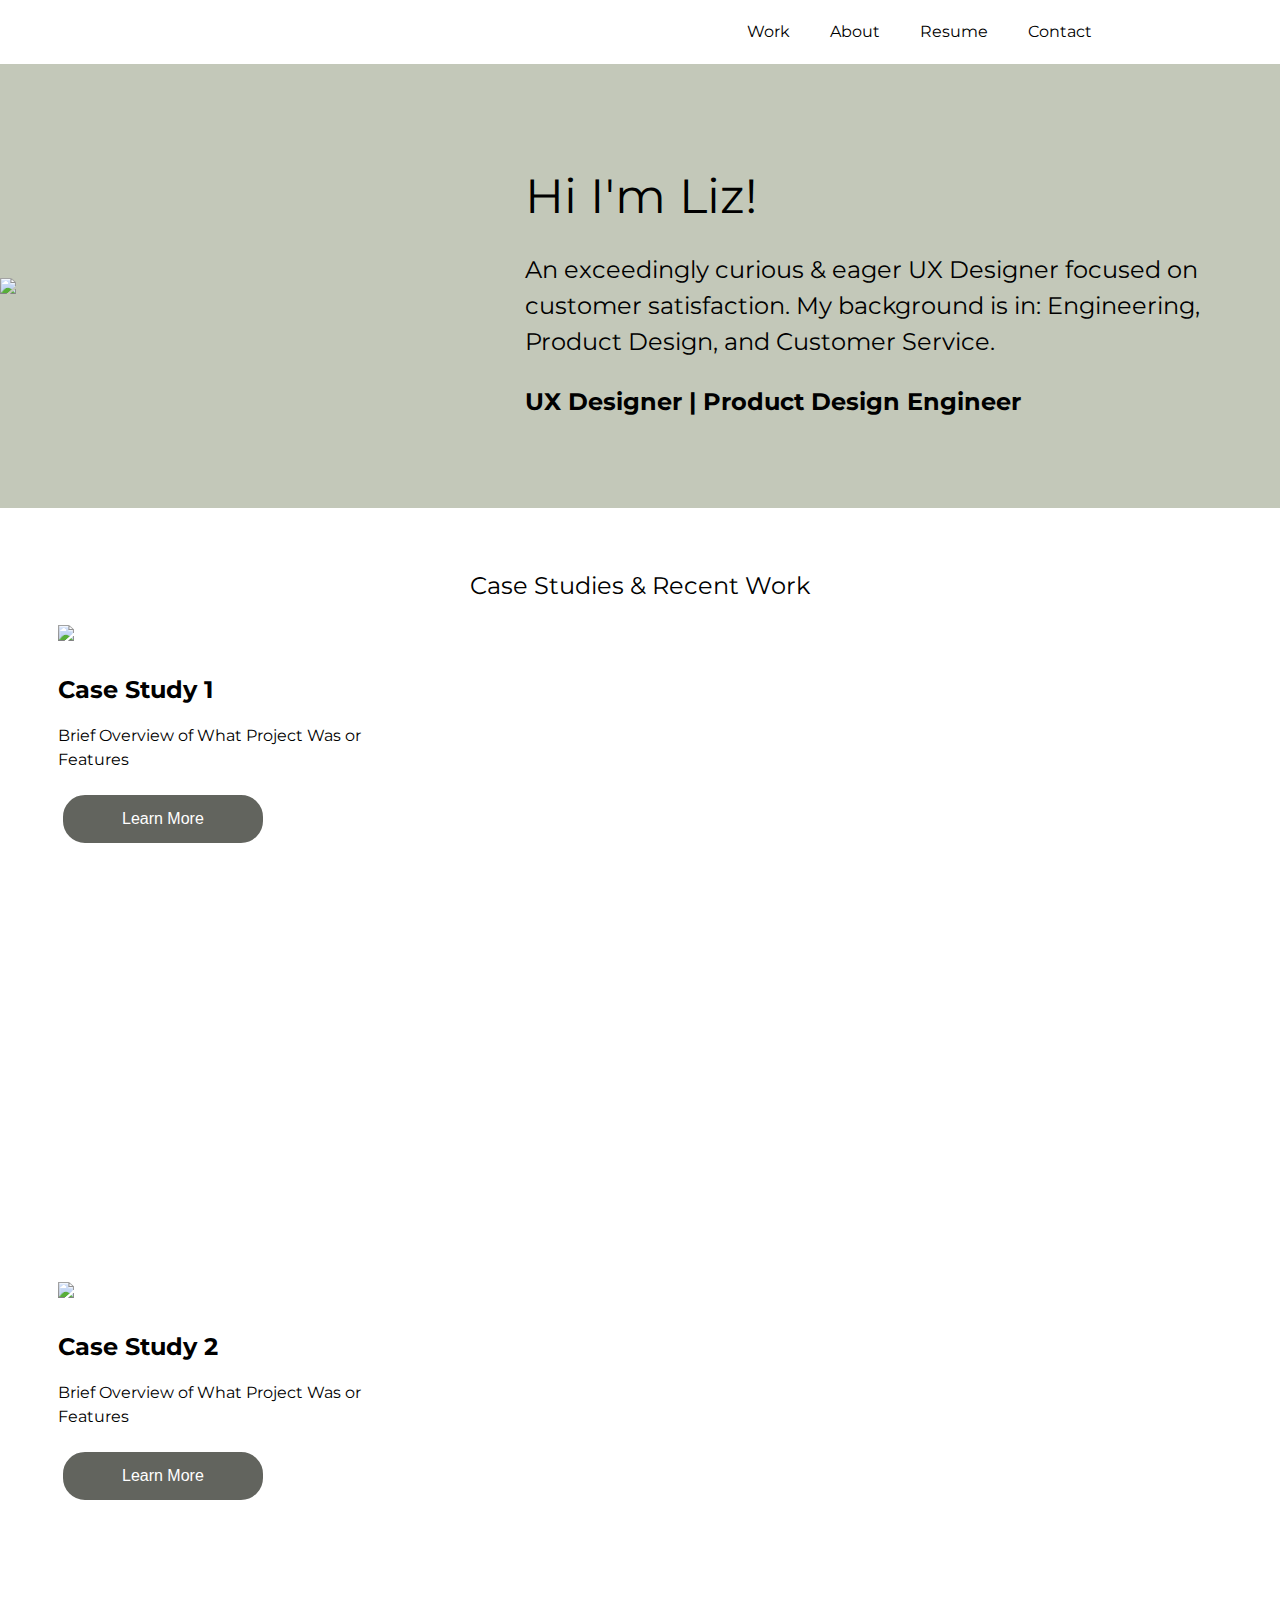
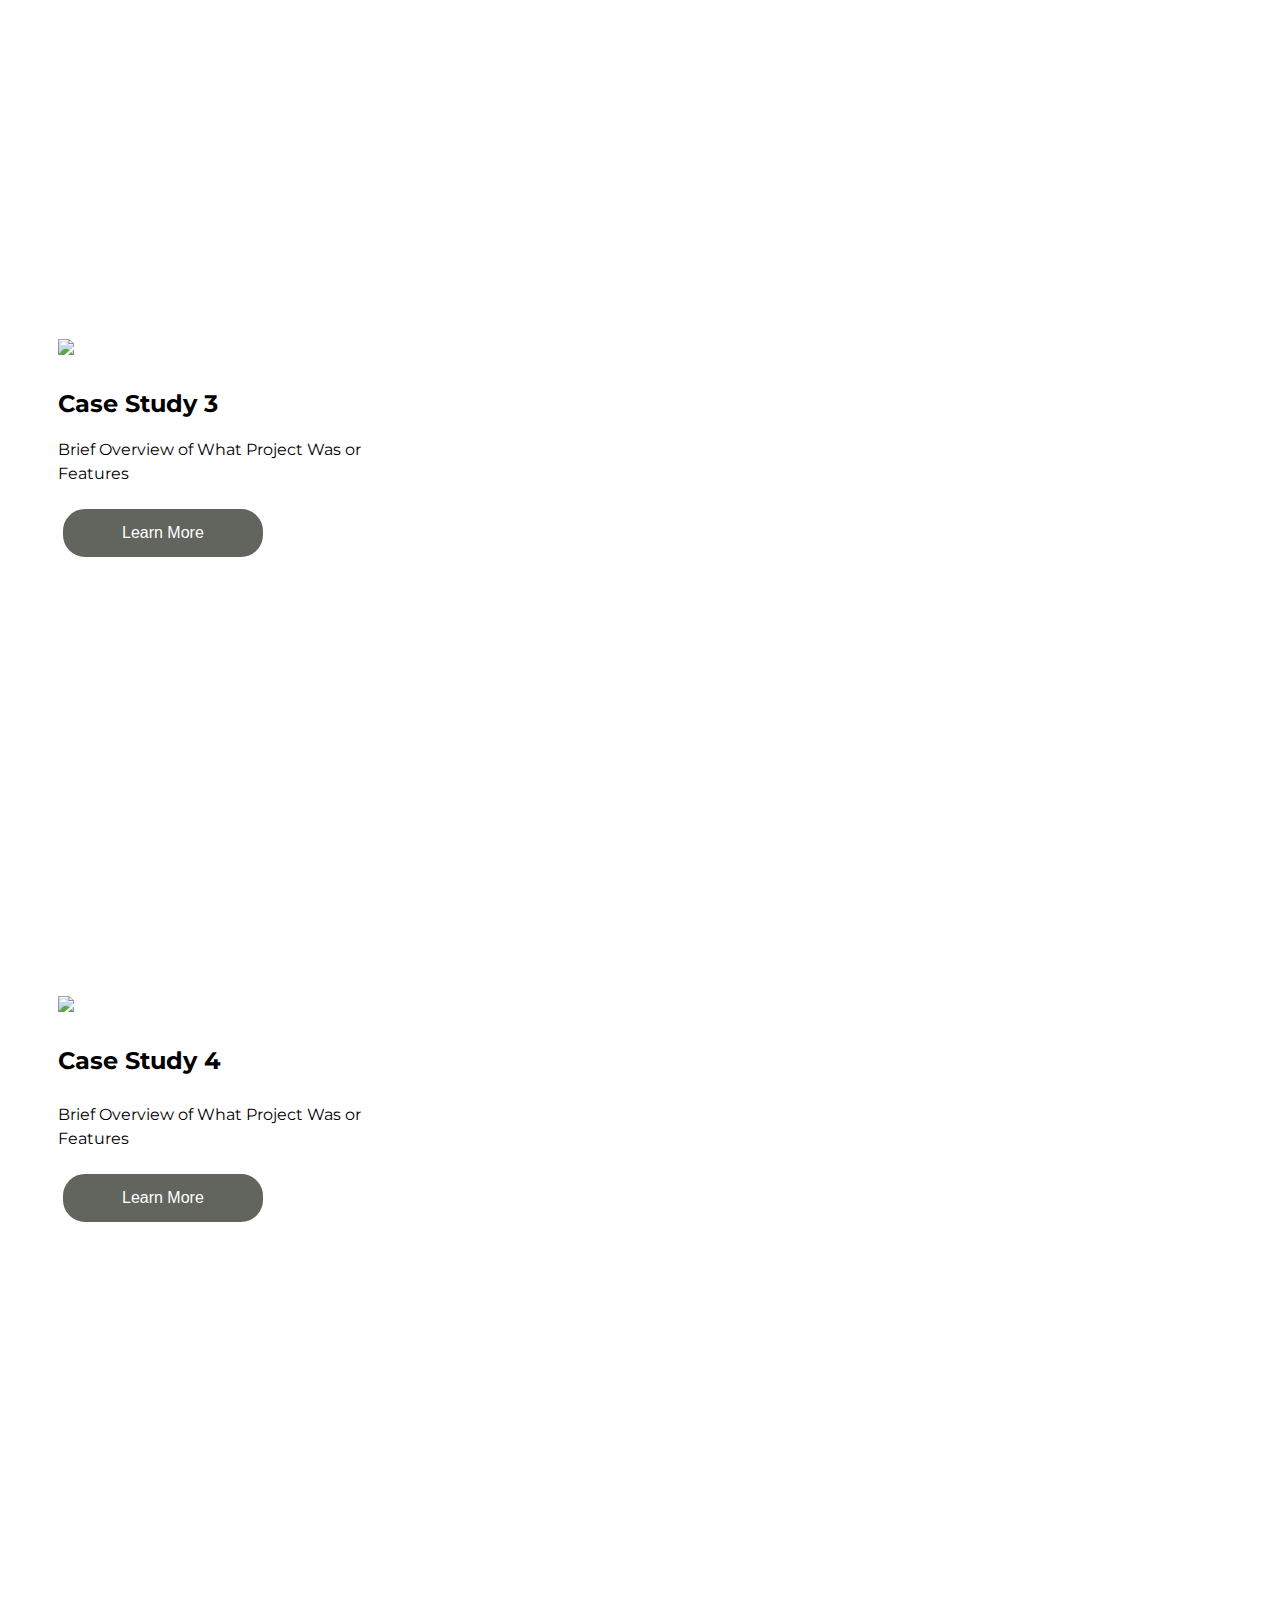
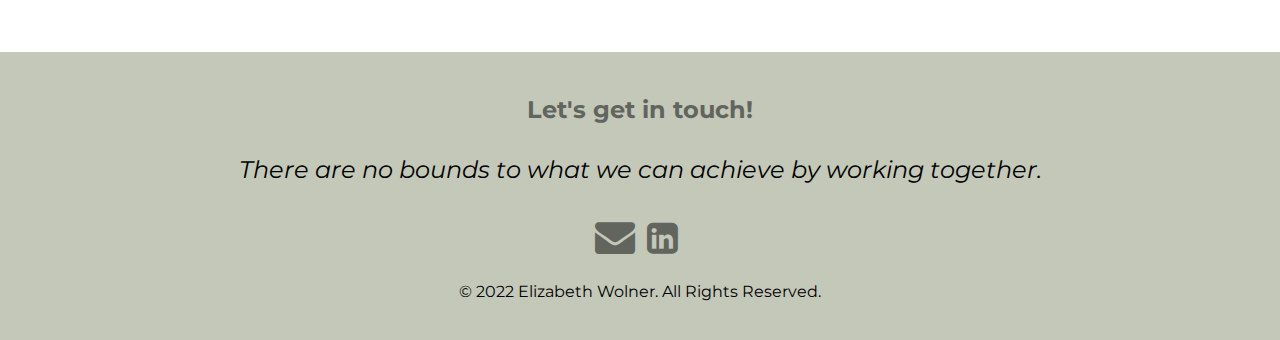
==== MySite/index.html @ 82949cc6 "Header, Hero, Footer & in-progress Cards" ====
<!DOCTYPE html>

<html>
<!--Header-->
<header>
    <!--Link to Call in Google Font-->
    <!--My font-->
    <link rel="preconnect" href="https://fonts.googleapis.com">
    <link rel="preconnect" href="https://fonts.gstatic.com" crossorigin>
    <link href="https://fonts.googleapis.com/css2?family=Montserrat:ital,wght@0,400;0,700;1,400&display=swap" rel="stylesheet">
    <!--<link rel="preconnect" href="https://fonts.googleapis.com" />
    <link rel="preconnect" href="https://fonts.gstatic.com" crossorigin />
    <link href="https://fonts.googleapis.com/css2?family=Roboto:wght@400;700&display=swap" rel="stylesheet" />-->
    <meta charset="UTF-8">
    <!--Link to Call in Css File-->
    <link rel="stylesheet" href="styles.css" />
    <!--Favicon 16px x 16px-->
    <link rel="icon" type="image/x-icon" href="Images/favicon.png" />
    <!--Site Name-->
    <title> Elizabeth Wolner Portfolio Site </title>
    <meta name="viewport" content="width=device-width, initial-scale=1">
<link rel="stylesheet" href="https://cdnjs.cloudflare.com/ajax/libs/font-awesome/4.7.0/css/font-awesome.min.css">
</header>
<!--Content-->

<body>
    <!--Navigation-->
    <nav>
        <!--Nav Item 1 (what is in the white will display (ex. Work))-->
        <div class="nav-link">
            <a href="">Work</a>
        </div>

        <!--Nav Item 2-->
        <div class="nav-link">
            <a href="">About</a>
        </div>

        <!--Nav Item 3-->
        <div class="nav-link">
            <a href="">Resume</a>
        </div>

        <!--Nav Item 4-->
        <div class="nav-link" style="margin-right: 148px;">
            <a href="">Contact</a>
        </div>
    </nav>

    <!--Hero-->
    <section class="hero-container">
        <!--Image-->
        <div class="hero-container_img">
            <img src="images/Liz neutral 1.png">
        </div>

        <!--Text Info-->
        <div class="hero_container-copy">
            <h1 class="margin-bottom_five font-regular">Hi I'm Liz!</h1>
            <h2 class="hero-container_sub-copy">An exceedingly curious & eager UX Designer focused on customer satisfaction. My background is in: Engineering, Product
                Design, and Customer Service.</h2>
                <h3>UX Designer | Product Design Engineer</h3>
        </div>
    </section>

<!--Case Study Cards-->
<section>
<h2 class="center">Case Studies &amp; Recent Work</h2>
    <!--Card Container-->
    <div>
<!--Card 1-->
<div class="card">
    <a class="link-no_underline" href="">
        <div>
            <!--To call in width and height do "width"x"height"-->
            <img src="https://via.placeholder.com/332">
            <h3 class="margin-bottom_five">Case Study 1</h3>
            <p class="card-text">Brief Overview of What Project Was or Features</p>
            <!--LIZ STYLE THIS TO BE A BUTTON-->
            <button type="button">Learn More</button>
        </div>
    </a>
</div>
<!--Card 2-->
<div class="card">
    <a class="link-no_underline" href="">
        <div>
            <img src="https://via.placeholder.com/332">
            <h3 class="margin-bottom_five">Case Study 2</h3>
            <p class="card-text">Brief Overview of What Project Was or Features</p>
            <!--LIZ STYLE THIS TO BE A BUTTON-->
            <button type="button">Learn More</button>
        </div>
    </a>
</div>
<!--Card 3-->
<div class="card">
    <a class="link-no_underline" href="">
        <div>
            <img src="https://via.placeholder.com/332">
            <h3 class="margin-bottom_five">Case Study 3</h3>
            <p class="card-text">Brief Overview of What Project Was or Features</p>
            <!--LIZ STYLE THIS TO BE A BUTTON-->
            <button type="button">Learn More</button>
        </div>
    </a>
</div>
<!--Card 4-->
<div class="card">
    <a class="link-no_underline" href="">
        <div>
            <img src="https://via.placeholder.com/332">
            <h3>Case Study 4</h3>
            <p class="card-text">Brief Overview of What Project Was or Features</p>
            <!--LIZ STYLE THIS TO BE A BUTTON-->
                <button type="button">Learn More</button>
      </div>
    </a>
</div>
    </div>
</section>

<!--Footer-->
<footer class="footer-container">
    <!--Contact-->
    <h2 class="margin-bottom_five footer-h2">Let's get in touch!</h2>
    <p class="footer-copy">There are no bounds to what we can achieve by working together.</p>
    <!--LIZ Re-code the email address to be an icon-->
    <a class="link-no_underline" href="mailto:elizabeth.wolner@gmail.com" target="blank"><i class="fa fa-envelope" style="font-size:40px;color:#62645E; margin:8x;"></i>
    </a>
    <a class="link-no_underline" href="https://www.linkedin.com/in/elizabeth-wolner-6ba66255/" target="blank"> <i class="fa fa-linkedin-square" style="font-size:36px;color:#62645E; margin:8px;"></i>
    </a>
    
       
        <!--<i class="fa fa-envelope" style="font-size:40px;color:#505050; margin:8x;"></i>-->
   
    <!--if you want a phone number, code: <a href="tel:612-940-3488">[Phone Icon]</a>-->

    <!--Copyright !!!!UPDATE COPYRIGHT EVERY YEAR!!!!-->
    <p>&copy; 2022 Elizabeth Wolner. All Rights Reserved.</p>
</footer>

</body>

</html>
---- MySite/styles.css ----
/*this is a comment*/
/*--------------Define Global Css--------------*/
body {
    font-family: 'Montserrat', sans-serif;
    font-weight: 700;
    color: #000000;
    line-height: 1.5;
    margin: 0;
}

/*--------------Define Default Global Font Size--------------*/

h1 {
    font-size: 48px;
}

h2 {
    font-size: 24px;
    font-weight: 400;
}

h3 {
    font-size: 24px;
}

h4 {
    font-size: 18px;
}

h5 {
    font-size: 16px;
}

p {
    font-size: 16px;
    font-weight: 400;
}

/*font-size defaults to 16px*/
/*people don't always use underlines on links, use underline if with other non-underlined content*/
/*by default links ALWAYS have an underline and are bright blue/purple*/

a {
    font-size: 16px;
    font-weight: 400;
    color: #000000;
    text-decoration: none;
}

/*how to get underline to disappear or show*/

a:hover {
    text-decoration: underline;
}

/*--------------Define Global Helper Style--------------*/

.font-regular {
    font-weight: 400;
}

.center {
    text-align: center;
}

/* default margin was 24*/

.margin-bottom_five {
    margin-bottom: 5px;
}

.link {
    text-decoration: underline;
}

/*this is an ACTION for the LINK class not a new class*/
.link:hover {
    text-decoration: none;
}

.link-no_underline {
    text-decoration: none;
}

.link-no_underline:hover {
    text-decoration: none;
}

/*if you are using zero as a measurement you JUST write 0*/
.margin-top_zero {
    margin-top: 0;
}


/*--------------Define Navigation Styles--------------*/

/*!!!!Liz ask how to define the height of the nav!!!!*/
/*if we didn't define the background color, it would be transparent*/
nav {
    background-color: #ffffff;
    display: flex;
    flex-direction: row wrap;
    justify-content: flex-end;
    /*this right-aligns it*/
    padding-right: 20px;
    position: sticky;
    top: 0;
}

/*if you say JUST padding or JUST margin it will put equal amount around the whole thing*/
.nav-link {
    display: flex;
    padding: 20px;
}

/*--------------Define Hero Styles--------------*/

.hero-container {
    background-color: #C3C8B9;
    display: flex;
    align-items: center;
    margin-bottom: 60px;
}

/*40% 60% is good ratio for image/text in hero*/

.hero-container_img {
    width: 40%;
}

/*look for this class THEN look for the image inside - won't target ALL images*/
.hero-container_img img {
    width: 100%;
    /*removing white space from below my hero image*/
    display: block;
}

/*padding can be in pixels or percents, percents are more fluid*/
.hero_container-copy {
    width: 60%;
    padding: 5%;
}

.hero-container_sub-copy {
    font-weight: 400;
}

.card {
    height: 657px;
    width: 448px;
    border: 0;
    padding-left: 58px;
    padding-right: 58px;
}

.card-text {
    width:341px;
}
/*--------------Define Footer Styles--------------*/
.footer-container {
    background-color: #C3C8B9;
    padding-bottom: 20px;
    padding-top: 20px;
    text-align: center;
}

.footer-h2 {
    font-size: 24px;
    font-weight: 700;
    color: #62645E;
}

.footer-copy {
    font-size: 24px;
    font-style: italic;
}

/*--------------Define Button Styles--------------*/
/*had to add a white border so there wouldn't be "jumping" when I added the hover feature*/
button {
    border: solid;
    border-radius: 25px;
    background-color: #62645E;
    color: #fff;
    padding: 15px 59px;
    text-align: center;
    text-decoration: none;
    display: inline-block;
    font-size: 16px;
    margin: 4px 2px;
    /*what does this mean?*/
    cursor: pointer;
}

button:hover {
    border: solid;
    color: #62645E;
    background-color: #fff;
}
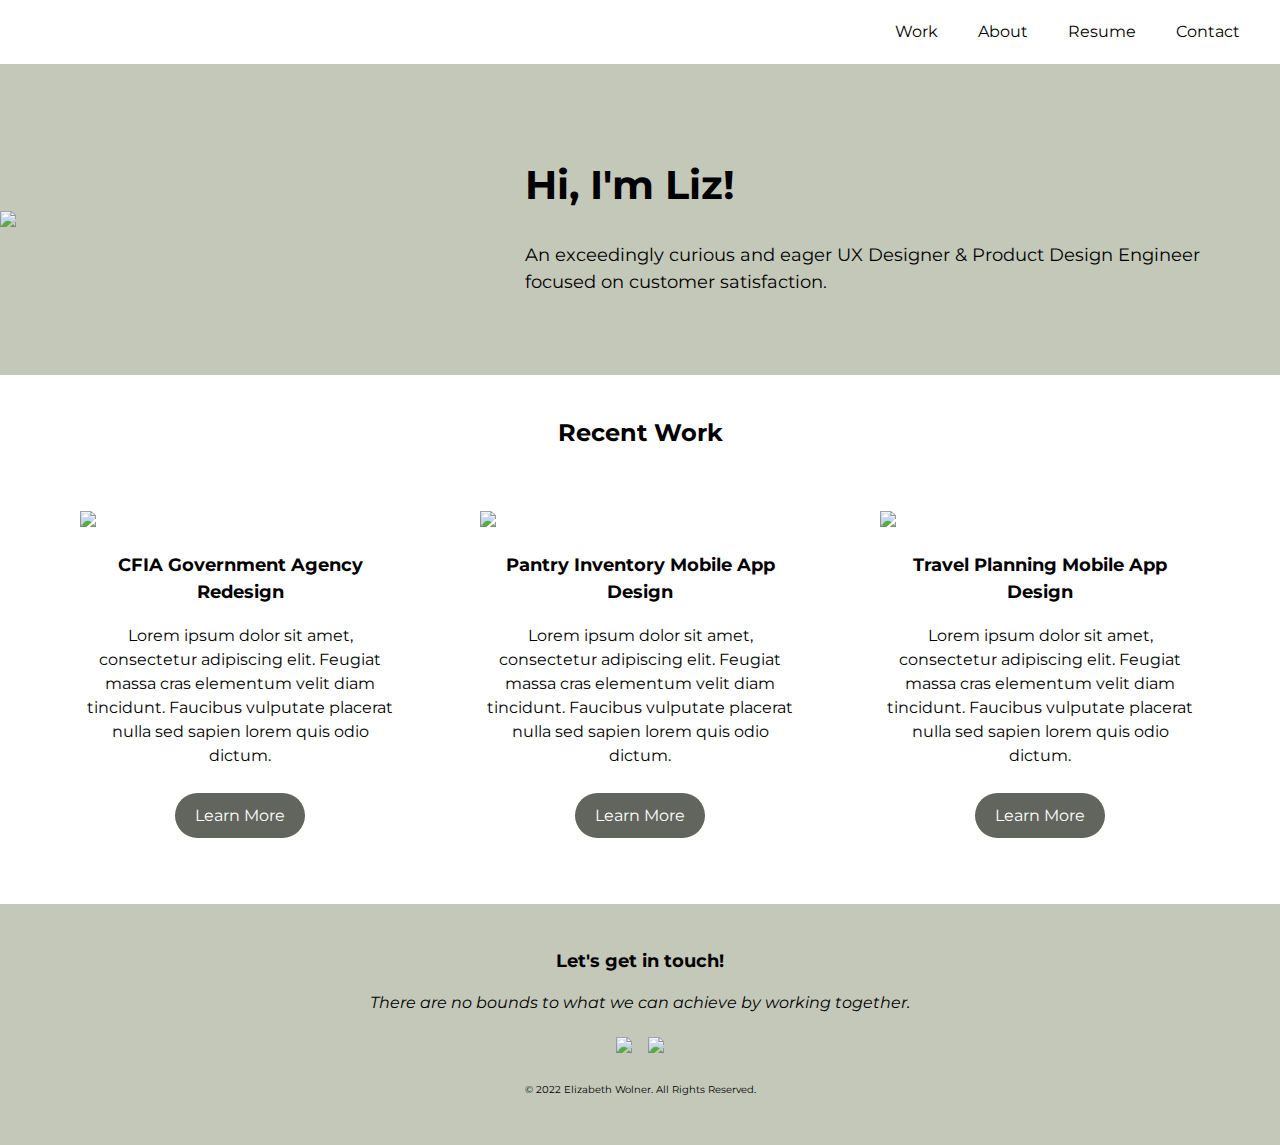
==== commit 492df72f: "Added Style and media queries" ====
--- a/MySite/index.html
+++ b/MySite/index.html
@@ -7,19 +7,17 @@
     <!--My font-->
     <link rel="preconnect" href="https://fonts.googleapis.com">
     <link rel="preconnect" href="https://fonts.gstatic.com" crossorigin>
-    <link href="https://fonts.googleapis.com/css2?family=Montserrat:ital,wght@0,400;0,700;1,400&display=swap" rel="stylesheet">
-    <!--<link rel="preconnect" href="https://fonts.googleapis.com" />
-    <link rel="preconnect" href="https://fonts.gstatic.com" crossorigin />
-    <link href="https://fonts.googleapis.com/css2?family=Roboto:wght@400;700&display=swap" rel="stylesheet" />-->
+    <link href="https://fonts.googleapis.com/css2?family=Montserrat:ital,wght@0,400;0,700;1,400&display=swap"
+        rel="stylesheet">
     <meta charset="UTF-8">
+    <meta name="viewport" content="width=device-width, initial-scale=1">
     <!--Link to Call in Css File-->
     <link rel="stylesheet" href="styles.css" />
     <!--Favicon 16px x 16px-->
     <link rel="icon" type="image/x-icon" href="Images/favicon.png" />
     <!--Site Name-->
     <title> Elizabeth Wolner Portfolio Site </title>
-    <meta name="viewport" content="width=device-width, initial-scale=1">
-<link rel="stylesheet" href="https://cdnjs.cloudflare.com/ajax/libs/font-awesome/4.7.0/css/font-awesome.min.css">
+
 </header>
 <!--Content-->
 
@@ -42,7 +40,7 @@
         </div>
 
         <!--Nav Item 4-->
-        <div class="nav-link" style="margin-right: 148px;">
+        <div class="nav-link">
             <a href="">Contact</a>
         </div>
     </nav>
@@ -51,94 +49,82 @@
     <section class="hero-container">
         <!--Image-->
         <div class="hero-container_img">
-            <img src="images/Liz neutral 1.png">
+            <img src="images/Liz-hero-image.png">
         </div>
 
         <!--Text Info-->
         <div class="hero_container-copy">
-            <h1 class="margin-bottom_five font-regular">Hi I'm Liz!</h1>
-            <h2 class="hero-container_sub-copy">An exceedingly curious & eager UX Designer focused on customer satisfaction. My background is in: Engineering, Product
-                Design, and Customer Service.</h2>
-                <h3>UX Designer | Product Design Engineer</h3>
+            <h1 class="margin-bottom_five">Hi, I'm Liz!</h1>
+            <h2 class="hero-container_sub-copy">An exceedingly curious and eager UX Designer &amp; Product Design Engineer
+                focused on customer satisfaction.</h2>
+
         </div>
     </section>
 
-<!--Case Study Cards-->
-<section>
-<h2 class="center">Case Studies &amp; Recent Work</h2>
-    <!--Card Container-->
-    <div>
-<!--Card 1-->
-<div class="card">
-    <a class="link-no_underline" href="">
-        <div>
-            <!--To call in width and height do "width"x"height"-->
-            <img src="https://via.placeholder.com/332">
-            <h3 class="margin-bottom_five">Case Study 1</h3>
-            <p class="card-text">Brief Overview of What Project Was or Features</p>
-            <!--LIZ STYLE THIS TO BE A BUTTON-->
-            <button type="button">Learn More</button>
+    <!--Case Study Cards-->
+    <section>
+        <h2 class="center bold font-increase">Recent Work</h2>
+        <!--Card Container-->
+        <div class="card-container">
+            <!--Card 1-->
+            <div class="card">
+                <a href="">
+                    <!--Image-->
+                    <!--To call in width and height do "width"x"height"-->
+
+                    <img src="images/pexels-andre-furtado-2960861.jpg">
+                    <div class="card-copy">
+                        <h3>CFIA Government Agency Redesign</h3>
+                        <p class="padding">Lorem ipsum dolor sit amet, consectetur adipiscing elit. Feugiat massa cras elementum velit diam tincidunt. Faucibus vulputate placerat nulla sed sapien lorem quis odio dictum. </p>
+                        <!--LIZ STYLE THIS TO BE A BUTTON-->
+                        <p><a class="button" href="" target="blank">Learn More</a></p>
+                    </div>
+
+            </div>
+            <!--Card 2-->
+            <div class="card">
+                <a href="">
+
+                    <img src="images/pexels-nataliya-vaitkevich-8939309.jpg">
+                    <div class="card-copy">
+                        <h3>Pantry Inventory Mobile App Design</h3>
+                        <p class="padding">Lorem ipsum dolor sit amet, consectetur adipiscing elit. Feugiat massa cras elementum velit diam tincidunt. Faucibus vulputate placerat nulla sed sapien lorem quis odio dictum. </p>
+                         <p><a class="button" href="" target="blank">Learn More</a></p>
+                    </div>
+                </a>
+            </div>
+            <!--Card 3-->
+            <div class="card">
+                <a href="">
+
+                     <img src="https://thumbs.dreamstime.com/b/family-planning-vacation-trip-girl-searching-travel-destination-routes-using-navigation-map-mobile-phone-charging-woman-248492021.jpg">
+                    <div class="card-copy">
+                        <h3>Travel Planning Mobile App Design</h3>
+                        <p class="padding">Lorem ipsum dolor sit amet, consectetur adipiscing elit. Feugiat massa cras elementum velit diam tincidunt. Faucibus vulputate placerat nulla sed sapien lorem quis odio dictum. </p>
+                         <p><a class="button" href="" target="blank">Learn More</a></p>
+                    </div>
+                </a>
+            </div>
+            </a>
         </div>
-    </a>
-</div>
-<!--Card 2-->
-<div class="card">
-    <a class="link-no_underline" href="">
-        <div>
-            <img src="https://via.placeholder.com/332">
-            <h3 class="margin-bottom_five">Case Study 2</h3>
-            <p class="card-text">Brief Overview of What Project Was or Features</p>
-            <!--LIZ STYLE THIS TO BE A BUTTON-->
-            <button type="button">Learn More</button>
-        </div>
-    </a>
-</div>
-<!--Card 3-->
-<div class="card">
-    <a class="link-no_underline" href="">
-        <div>
-            <img src="https://via.placeholder.com/332">
-            <h3 class="margin-bottom_five">Case Study 3</h3>
-            <p class="card-text">Brief Overview of What Project Was or Features</p>
-            <!--LIZ STYLE THIS TO BE A BUTTON-->
-            <button type="button">Learn More</button>
-        </div>
-    </a>
-</div>
-<!--Card 4-->
-<div class="card">
-    <a class="link-no_underline" href="">
-        <div>
-            <img src="https://via.placeholder.com/332">
-            <h3>Case Study 4</h3>
-            <p class="card-text">Brief Overview of What Project Was or Features</p>
-            <!--LIZ STYLE THIS TO BE A BUTTON-->
-                <button type="button">Learn More</button>
-      </div>
-    </a>
-</div>
-    </div>
-</section>
+    </section>
 
-<!--Footer-->
-<footer class="footer-container">
-    <!--Contact-->
-    <h2 class="margin-bottom_five footer-h2">Let's get in touch!</h2>
-    <p class="footer-copy">There are no bounds to what we can achieve by working together.</p>
-    <!--LIZ Re-code the email address to be an icon-->
-    <a class="link-no_underline" href="mailto:elizabeth.wolner@gmail.com" target="blank"><i class="fa fa-envelope" style="font-size:40px;color:#62645E; margin:8x;"></i>
-    </a>
-    <a class="link-no_underline" href="https://www.linkedin.com/in/elizabeth-wolner-6ba66255/" target="blank"> <i class="fa fa-linkedin-square" style="font-size:36px;color:#62645E; margin:8px;"></i>
-    </a>
-    
-       
-        <!--<i class="fa fa-envelope" style="font-size:40px;color:#505050; margin:8x;"></i>-->
-   
-    <!--if you want a phone number, code: <a href="tel:612-940-3488">[Phone Icon]</a>-->
+    <!--Footer-->
+    <footer class="footer-container">
+        <!--Contact-->
+        <h2 class="margin-bottom_five footer-h2">Let's get in touch!</h2>
+        <p class="footer-copy">There are no bounds to what we can achieve by working together.</p>
+        <a href="https://www.linkedin.com/in/elizabeth-wolner-6ba66255/" target="blank"> <img class="footer-img"
+                src="images/linkedin-icon.png">
+        </a>
+        <a href="mailto:elizabeth.wolner@gmail.com" target="blank"><img class="footer-img" src="images/mail-icon.png">
+        </a>
 
-    <!--Copyright !!!!UPDATE COPYRIGHT EVERY YEAR!!!!-->
-    <p>&copy; 2022 Elizabeth Wolner. All Rights Reserved.</p>
-</footer>
+        <!--if you want a phone number, code: <a href="tel:612-940-3488">[Phone Icon]</a>-->
+
+        <!--Copyright !!!!UPDATE COPYRIGHT EVERY YEAR!!!!-->
+        <p class="copyright">&copy; 2022 Elizabeth Wolner. All Rights Reserved.</p>
+    </footer>
 
 </body>
 
--- a/MySite/styles.css
+++ b/MySite/styles.css
@@ -11,20 +11,21 @@
 /*--------------Define Default Global Font Size--------------*/
 
 h1 {
-    font-size: 48px;
+    font-size: 40px;
 }
 
 h2 {
-    font-size: 24px;
+    font-size: 18px;
     font-weight: 400;
 }
 
 h3 {
-    font-size: 24px;
+    font-size: 18px;
 }
 
 h4 {
-    font-size: 18px;
+    font-size: 16px;
+    font-weight: 700;
 }
 
 h5 {
@@ -55,19 +56,12 @@
 
 /*--------------Define Global Helper Style--------------*/
 
-.font-regular {
-    font-weight: 400;
-}
-
 .center {
     text-align: center;
 }
 
 /* default margin was 24*/
 
-.margin-bottom_five {
-    margin-bottom: 5px;
-}
 
 .link {
     text-decoration: underline;
@@ -78,23 +72,15 @@
     text-decoration: none;
 }
 
-.link-no_underline {
-    text-decoration: none;
-}
-
-.link-no_underline:hover {
-    text-decoration: none;
-}
-
+.font-increase {
+font-size: 24px;
+}
 /*if you are using zero as a measurement you JUST write 0*/
-.margin-top_zero {
-    margin-top: 0;
-}
+
 
 
 /*--------------Define Navigation Styles--------------*/
 
-/*!!!!Liz ask how to define the height of the nav!!!!*/
 /*if we didn't define the background color, it would be transparent*/
 nav {
     background-color: #ffffff;
@@ -119,20 +105,26 @@
     background-color: #C3C8B9;
     display: flex;
     align-items: center;
-    margin-bottom: 60px;
+    margin-bottom: 40px;
 }
 
 /*40% 60% is good ratio for image/text in hero*/
 
 .hero-container_img {
     width: 40%;
+    display: flex;
+flex-direction: column;
+justify-content: flex-end;
+align-items: flex-end;
+   /*removing white space from below my hero image
+    display: block; <- don't use will break flex
+    vertical-align: bottom;*/
 }
 
 /*look for this class THEN look for the image inside - won't target ALL images*/
 .hero-container_img img {
     width: 100%;
-    /*removing white space from below my hero image*/
-    display: block;
+ 
 }
 
 /*padding can be in pixels or percents, percents are more fluid*/
@@ -145,55 +137,159 @@
     font-weight: 400;
 }
 
+/*-------------Define Card Styles---------------*/
+
+.bold {
+    font-weight: 700;
+}
+
+.card-container {
+    background-color: #fff;
+    display: flex;
+    flex-flow: row wrap;
+    justify-content:center;
+    margin-left: auto;
+  margin-right: auto;
+    /* can take out later but this will help cards not spread as much*/
+    max-width: 1600px;
+}
+
 .card {
-    height: 657px;
-    width: 448px;
-    border: 0;
-    padding-left: 58px;
-    padding-right: 58px;
-}
-
-.card-text {
-    width:341px;
-}
+    background-color: #fff;
+    width: 25%;
+    margin: 40px;
+
+}
+
+.card img {
+    width: 100%;
+}
+
+.card a:hover {
+    text-decoration: none;
+}
+
+.card-copy {
+    text-align: center;
+    padding: 0 0 20px 0;
+}
+
+.padding {
+    padding-bottom: 20px;
+}
+/*sometimes things don't do what you need them to, in some code she will write !important which will be at the end of the string before semi-colon doesn't work in html*/
+
+/*--------------Define Button Styles--------------*/
+
+.button {
+    background-color: #62645E;
+    border-radius: 25px;
+    color: #fff;
+    text-decoration: none;
+    padding: 13px 20px;
+    cursor: pointer;
+    white-space: nowrap;
+}
+
+.button:hover {
+    border: solid;
+    color: #62645E;
+    background-color: #fff;
+}
+
+
 /*--------------Define Footer Styles--------------*/
 .footer-container {
     background-color: #C3C8B9;
-    padding-bottom: 20px;
-    padding-top: 20px;
+    padding: 29px;
     text-align: center;
 }
 
+.footer-container a:hover {
+    text-decoration: none;
+}
+
 .footer-h2 {
-    font-size: 24px;
-    font-weight: 700;
-    color: #62645E;
+    font-size: 18px;
+    font-weight: 700;
+    color: #000;
 }
 
 .footer-copy {
-    font-size: 24px;
+    font-size: 16px;
     font-style: italic;
 }
 
-/*--------------Define Button Styles--------------*/
-/*had to add a white border so there wouldn't be "jumping" when I added the hover feature*/
-button {
-    border: solid;
-    border-radius: 25px;
-    background-color: #62645E;
-    color: #fff;
-    padding: 15px 59px;
-    text-align: center;
-    text-decoration: none;
-    display: inline-block;
-    font-size: 16px;
-    margin: 4px 2px;
-    /*what does this mean?*/
-    cursor: pointer;
-}
-
-button:hover {
-    border: solid;
-    color: #62645E;
-    background-color: #fff;
+.footer-img {
+  padding: 6px;
+  width: 36px;
+}
+.copyright {
+    font-size: 10px;
+    margin: 16px 16px 19px 16px;
+}
+
+
+
+/*--------------Define Media Queries-------------*/
+/* look into rim or responsive fonts*/
+/* on small devices she usually does min width 100%, bigger is often max*/
+
+@media screen and (max-width: 1024px) {
+
+    p {
+        font-size: 14px;
+    }
+
+    .hero-container_img {
+        width: 50%;
+    }
+
+    .hero-container_copy {
+        width: 50%;
+    }
+
+    .card {
+            width: 50%
+        }
+
+    .card img {
+        width: 100%;
+    }
+}
+
+@media screen and (max-width: 768px) {
+    nav {
+        margin-right: 0;
+    }
+
+    h1 {
+        font-size: 24px;
+    }
+
+    h2 {
+        font-size: 18px;
+    }
+
+    .hero-container {
+        display: flex;
+        flex-direction: column;
+    }
+
+    .hero-container_img {
+        min-width: 100%;
+    }
+
+    .hero-container_copy {
+        min-width: 100%;
+        margin: 20px;
+        padding: 0;
+        text-align: center;
+    }
+      .card {
+            width: 100%
+        }
+.card img {
+        width: 100%;
+    }
 }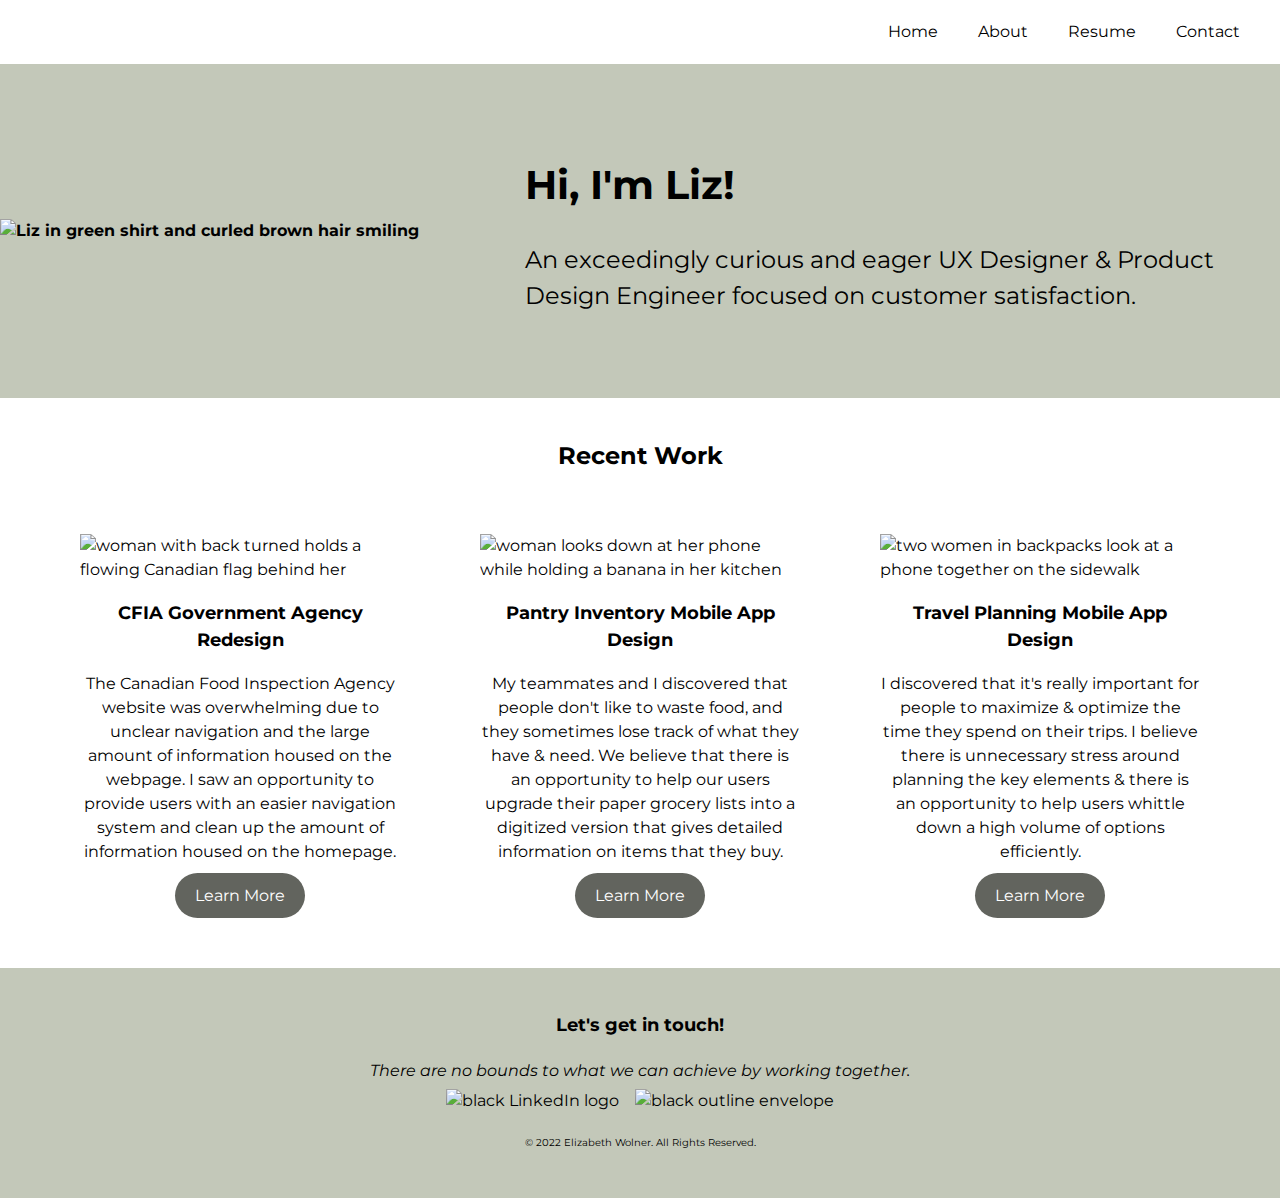
==== commit 8b148fea: "Case Study Pages Complete" ====
--- a/MySite/index.html
+++ b/MySite/index.html
@@ -26,7 +26,7 @@
     <nav>
         <!--Nav Item 1 (what is in the white will display (ex. Work))-->
         <div class="nav-link">
-            <a href="">Work</a>
+            <a href="">Home</a>
         </div>
 
         <!--Nav Item 2-->
@@ -49,7 +49,7 @@
     <section class="hero-container">
         <!--Image-->
         <div class="hero-container_img">
-            <img src="images/Liz-hero-image.png">
+            <img src="https://user-images.githubusercontent.com/104800887/196321266-50e18c8c-cd6d-49af-aa9d-098897c1b691.png" alt="Liz in green shirt and curled brown hair smiling">
         </div>
 
         <!--Text Info-->
@@ -72,10 +72,11 @@
                     <!--Image-->
                     <!--To call in width and height do "width"x"height"-->
 
-                    <img src="images/pexels-andre-furtado-2960861.jpg">
+                    <img src="https://user-images.githubusercontent.com/104800887/196321270-6e9ef766-319e-45ca-9bf1-6040189c0d06.jpg" alt="woman with back turned holds a flowing Canadian flag behind her">
                     <div class="card-copy">
                         <h3>CFIA Government Agency Redesign</h3>
-                        <p class="padding">Lorem ipsum dolor sit amet, consectetur adipiscing elit. Feugiat massa cras elementum velit diam tincidunt. Faucibus vulputate placerat nulla sed sapien lorem quis odio dictum. </p>
+                        <p class="padding"> The Canadian Food Inspection Agency website was overwhelming due to unclear navigation and the large amount of information housed on the webpage. I saw an opportunity to provide users with an easier navigation system and clean up the amount of information housed on the homepage.
+                             </p>
                         <!--LIZ STYLE THIS TO BE A BUTTON-->
                         <p><a class="button" href="" target="blank">Learn More</a></p>
                     </div>
@@ -85,10 +86,10 @@
             <div class="card">
                 <a href="">
 
-                    <img src="images/pexels-nataliya-vaitkevich-8939309.jpg">
+                    <img src="https://user-images.githubusercontent.com/104800887/196321273-4587634c-692b-4732-93e6-ba8bd1c3b340.jpg" alt="woman looks down at her phone while holding a banana in her kitchen">
                     <div class="card-copy">
                         <h3>Pantry Inventory Mobile App Design</h3>
-                        <p class="padding">Lorem ipsum dolor sit amet, consectetur adipiscing elit. Feugiat massa cras elementum velit diam tincidunt. Faucibus vulputate placerat nulla sed sapien lorem quis odio dictum. </p>
+                        <p class="padding">My teammates and I discovered that people don't like to waste food, and they sometimes lose track of what they have & need. We believe that there is an opportunity to help our users upgrade their paper grocery lists into a digitized version that gives detailed information on items that they buy. </p>
                          <p><a class="button" href="" target="blank">Learn More</a></p>
                     </div>
                 </a>
@@ -97,10 +98,11 @@
             <div class="card">
                 <a href="">
 
-                     <img src="https://thumbs.dreamstime.com/b/family-planning-vacation-trip-girl-searching-travel-destination-routes-using-navigation-map-mobile-phone-charging-woman-248492021.jpg">
+                     <img src="https://user-images.githubusercontent.com/104800887/196321271-0f68c007-9ca9-420b-a50a-677477670eab.jpg" alt="two women in backpacks look at a phone together on the sidewalk">
                     <div class="card-copy">
                         <h3>Travel Planning Mobile App Design</h3>
-                        <p class="padding">Lorem ipsum dolor sit amet, consectetur adipiscing elit. Feugiat massa cras elementum velit diam tincidunt. Faucibus vulputate placerat nulla sed sapien lorem quis odio dictum. </p>
+                        <p class="padding">I discovered that it's really important for people to maximize & optimize the time they spend on their trips. I believe there is unnecessary stress around planning the key elements &amp; there is an opportunity to help users whittle down a high volume of options efficiently.
+                        </p>
                          <p><a class="button" href="" target="blank">Learn More</a></p>
                     </div>
                 </a>
@@ -109,22 +111,22 @@
         </div>
     </section>
 
-    <!--Footer-->
-    <footer class="footer-container">
-        <!--Contact-->
-        <h2 class="margin-bottom_five footer-h2">Let's get in touch!</h2>
-        <p class="footer-copy">There are no bounds to what we can achieve by working together.</p>
-        <a href="https://www.linkedin.com/in/elizabeth-wolner-6ba66255/" target="blank"> <img class="footer-img"
-                src="images/linkedin-icon.png">
-        </a>
-        <a href="mailto:elizabeth.wolner@gmail.com" target="blank"><img class="footer-img" src="images/mail-icon.png">
-        </a>
+     <!--Footer-->
+ <footer class="footer-container">
+    <!--Contact-->
+    <h2 class="margin-bottom_five footer-h2">Let's get in touch!</h2>
+    <p class="footer-copy">There are no bounds to what we can achieve by working together.</p>
+    <a href="https://www.linkedin.com/in/elizabeth-wolner-6ba66255/" target="blank"> <img class="footer-img"
+            src="https://user-images.githubusercontent.com/104800887/196321274-f9b04d84-5353-4154-afd1-50f6545ea74f.png" alt="black LinkedIn logo">
+    </a>
+    <a href="mailto:elizabeth.wolner@gmail.com" target="blank"><img class="footer-img" src="https://user-images.githubusercontent.com/104800887/196321268-4acf4a18-4aee-47cb-9a3c-d703c5a108d1.png" alt="black outline envelope">
+    </a>
 
-        <!--if you want a phone number, code: <a href="tel:612-940-3488">[Phone Icon]</a>-->
+    <!--if you want a phone number, code: <a href="tel:612-940-3488">[Phone Icon]</a>-->
 
-        <!--Copyright !!!!UPDATE COPYRIGHT EVERY YEAR!!!!-->
-        <p class="copyright">&copy; 2022 Elizabeth Wolner. All Rights Reserved.</p>
-    </footer>
+    <!--Copyright !!!!UPDATE COPYRIGHT EVERY YEAR!!!!-->
+    <p class="copyright">&copy; 2022 Elizabeth Wolner. All Rights Reserved.</p>
+</footer>
 
 </body>
 
--- a/MySite/styles.css
+++ b/MySite/styles.css
@@ -15,8 +15,9 @@
 }
 
 h2 {
-    font-size: 18px;
+    font-size: 24px;
     font-weight: 400;
+    margin-bottom: 20px;
 }
 
 h3 {
@@ -35,6 +36,7 @@
 p {
     font-size: 16px;
     font-weight: 400;
+    margin: 0;
 }
 
 /*font-size defaults to 16px*/
@@ -72,8 +74,11 @@
     text-decoration: none;
 }
 
-.font-increase {
-font-size: 24px;
+.normal {
+    font-weight: normal;
+}
+.side-margin {
+    margin: 0 6%;
 }
 /*if you are using zero as a measurement you JUST write 0*/
 
@@ -113,10 +118,10 @@
 .hero-container_img {
     width: 40%;
     display: flex;
-flex-direction: column;
-justify-content: flex-end;
-align-items: flex-end;
-   /*removing white space from below my hero image
+    flex-direction: column;
+    justify-content: flex-end;
+    align-items: flex-end;
+    /*removing white space from below my hero image
     display: block; <- don't use will break flex
     vertical-align: bottom;*/
 }
@@ -124,7 +129,7 @@
 /*look for this class THEN look for the image inside - won't target ALL images*/
 .hero-container_img img {
     width: 100%;
- 
+
 }
 
 /*padding can be in pixels or percents, percents are more fluid*/
@@ -147,9 +152,9 @@
     background-color: #fff;
     display: flex;
     flex-flow: row wrap;
-    justify-content:center;
+    justify-content: center;
     margin-left: auto;
-  margin-right: auto;
+    margin-right: auto;
     /* can take out later but this will help cards not spread as much*/
     max-width: 1600px;
 }
@@ -177,6 +182,7 @@
 .padding {
     padding-bottom: 20px;
 }
+
 /*sometimes things don't do what you need them to, in some code she will write !important which will be at the end of the string before semi-colon doesn't work in html*/
 
 /*--------------Define Button Styles--------------*/
@@ -221,9 +227,10 @@
 }
 
 .footer-img {
-  padding: 6px;
-  width: 36px;
-}
+    padding: 6px;
+    width: 36px;
+}
+
 .copyright {
     font-size: 10px;
     margin: 16px 16px 19px 16px;
@@ -231,11 +238,104 @@
 
 
 
+
+
+/*------------------------------------Case Study Template ----------------------------*/
+
+.landing-container {
+    background-color: #fff;
+    display: flex;
+    align-items: center;
+    margin: 0 10% 5% 10%;
+
+}
+
+.landing-container_img {
+    width: 50%;
+
+}
+
+.landing-container_img-full {
+    margin-left: auto;
+    margin-right: auto;
+    padding: 0 3%;
+}
+
+.landing-container_img img {
+    max-width: 100%;
+}
+
+/*look for this class THEN look for the image inside - won't target ALL images*/
+.landing-container_img-full img {
+    width: 100%;
+    margin-left: auto;
+    margin-right: auto;
+}
+
+/*padding can be in pixels or percents, percents are more fluid*/
+.landing_container-copy-half {
+    width: 50%;
+    margin: 3%;
+    /*padding: 3%;*/
+
+}
+.small-image img {
+    width: 60%;
+
+
+}
+.landing_container-copy-full {
+    width: 100%;
+    margin: 3% 6%;
+    /*padding: 3%;*/
+
+}
+
+.landing-container_img70 {
+    width: 70%;
+}
+.landing-container_img70 img {
+    max-width: 100%;
+}
+.landing-container_copy30 {
+    width: 30%;
+}
+
+/*.landing_container-copy-half h2 {
+    text-align: center;
+
+}*/
+
+.background-color {
+    background-color: #f3f3f3;
+    /*padding-bottom: 1%;*/
+    padding-top: 1%;
+    margin-bottom: 5%;
+}
+
+.margin-zero {
+    margin: 0;
+}
+
+td, th {
+    border: 1px solid #000;
+    text-align: left;
+    padding: 8px;
+  }
+  
 /*--------------Define Media Queries-------------*/
 /* look into rim or responsive fonts*/
 /* on small devices she usually does min width 100%, bigger is often max*/
 
 @media screen and (max-width: 1024px) {
+    h1 {
+        font-size: 32px;
+    }
+
+    h2 {
+        font-size: 19px;
+        text-align: center;
+    }
 
     p {
         font-size: 14px;
@@ -250,11 +350,28 @@
     }
 
     .card {
-            width: 50%
-        }
+        width: 50%
+    }
 
     .card img {
         width: 100%;
+    }
+
+    .landing-container {
+        display: flex;
+        flex-direction: column;
+    }
+
+    .landing-container_img {
+        width: 100%;
+    }
+
+    /*padding can be in pixels or percents, percents are more fluid*/
+    .landing_container-copy-half {
+        width: 100%;
+    }
+    .small-image img {
+        width: 40%;  
     }
 }
 
@@ -264,11 +381,19 @@
     }
 
     h1 {
+        font-size: 36px;
+    }
+
+    h2 {
         font-size: 24px;
     }
 
-    h2 {
-        font-size: 18px;
+    .nav-link {
+        padding: 15px;
+    }
+
+    a {
+        font-size: 14px;
     }
 
     .hero-container {
@@ -278,6 +403,10 @@
 
     .hero-container_img {
         min-width: 100%;
+    }
+
+    .hero-container_img img {
+        display: none;
     }
 
     .hero-container_copy {
@@ -286,10 +415,17 @@
         padding: 0;
         text-align: center;
     }
-      .card {
-            width: 100%
-        }
-.card img {
+
+    .card {
+        width: 100%
+    }
+
+    .card img {
         width: 100%;
     }
+
+    .landing-container {
+        display: flex;
+        flex-direction: column;
+    }
 }